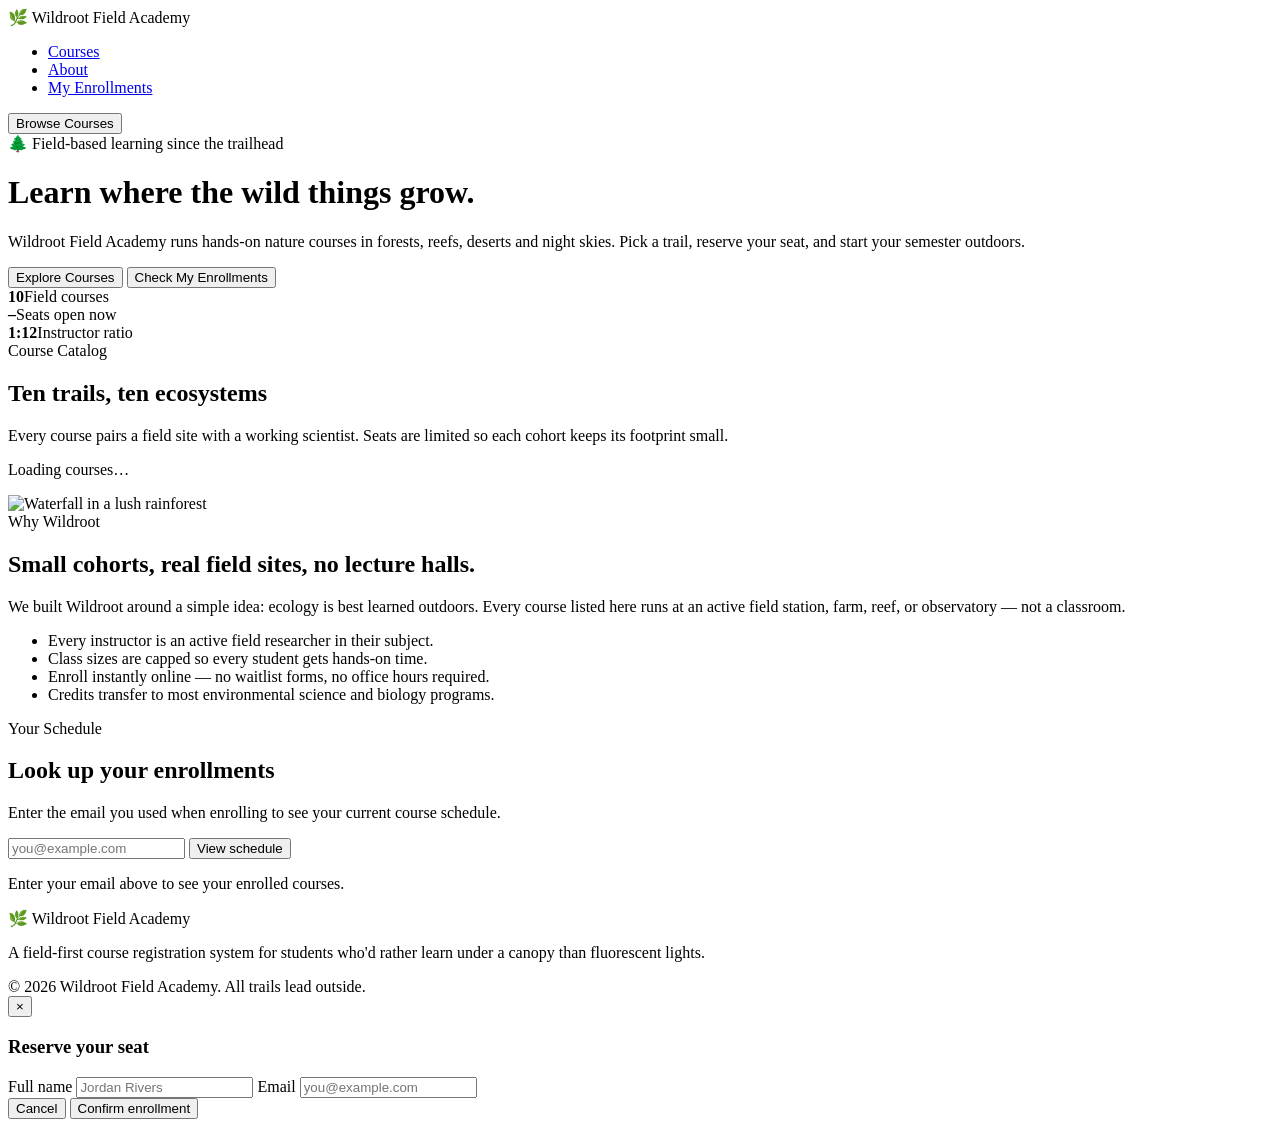
==== src/main/resources/static/index.html @ 509b85a3 "Implement course registration system with Spring Boot REST API controllers, DTOs, and data seeding R" ====
<!DOCTYPE html>
<html lang="en">
<head>
  <meta charset="UTF-8" />
  <meta name="viewport" content="width=device-width, initial-scale=1.0" />
  <title>Wildroot Field Academy — Nature Course Registration</title>
  <link rel="preconnect" href="https://fonts.googleapis.com">
  <link href="https://fonts.googleapis.com/css2?family=Fraunces:opsz,wght@9..144,500;9..144,600;9..144,700&family=Source+Sans+3:wght@400;600;700&display=swap" rel="stylesheet">
  <link rel="stylesheet" href="/css/styles.css" />
  <link rel="icon" href="/favicon.svg" type="image/svg+xml" />
</head>
<body>

  <nav class="site-nav" id="siteNav">
    <div class="brand"><span class="brand-mark">🌿</span> Wildroot Field Academy</div>
    <ul class="nav-links">
      <li><a href="#courses">Courses</a></li>
      <li><a href="#about">About</a></li>
      <li><a href="#my-courses">My Enrollments</a></li>
    </ul>
    <button class="nav-cta" onclick="document.getElementById('courses').scrollIntoView({behavior:'smooth'})">Browse Courses</button>
  </nav>

  <header class="hero">
    <div class="container hero-content">
      <div class="hero-eyebrow">🌲 Field-based learning since the trailhead</div>
      <h1>Learn where the wild things grow.</h1>
      <p>Wildroot Field Academy runs hands-on nature courses in forests, reefs, deserts and night skies. Pick a trail, reserve your seat, and start your semester outdoors.</p>
      <div class="hero-actions">
        <button class="btn-primary" onclick="document.getElementById('courses').scrollIntoView({behavior:'smooth'})">Explore Courses</button>
        <button class="btn-secondary" onclick="document.getElementById('my-courses').scrollIntoView({behavior:'smooth'})">Check My Enrollments</button>
      </div>
      <div class="hero-stats">
        <div><strong id="statCourses">10</strong><span>Field courses</span></div>
        <div><strong id="statSeats">–</strong><span>Seats open now</span></div>
        <div><strong>1:12</strong><span>Instructor ratio</span></div>
      </div>
    </div>
  </header>

  <section class="courses" id="courses">
    <div class="container">
      <div class="section-head">
        <span class="section-eyebrow">Course Catalog</span>
        <h2>Ten trails, ten ecosystems</h2>
        <p>Every course pairs a field site with a working scientist. Seats are limited so each cohort keeps its footprint small.</p>
      </div>
      <div class="course-grid" id="courseGrid">
        <p class="empty-state">Loading courses…</p>
      </div>
    </div>
  </section>

  <section class="trail" id="about">
    <div class="container">
      <div class="trail-media">
        <img src="/images/rainforest.jpg" alt="Waterfall in a lush rainforest" />
      </div>
      <div class="trail-copy">
        <span class="section-eyebrow">Why Wildroot</span>
        <h2>Small cohorts, real field sites, no lecture halls.</h2>
        <p>We built Wildroot around a simple idea: ecology is best learned outdoors. Every course listed here runs at an active field station, farm, reef, or observatory — not a classroom.</p>
        <ul class="trail-list">
          <li>Every instructor is an active field researcher in their subject.</li>
          <li>Class sizes are capped so every student gets hands-on time.</li>
          <li>Enroll instantly online — no waitlist forms, no office hours required.</li>
          <li>Credits transfer to most environmental science and biology programs.</li>
        </ul>
      </div>
    </div>
  </section>

  <section class="my-courses" id="my-courses">
    <div class="container">
      <div class="section-head">
        <span class="section-eyebrow">Your Schedule</span>
        <h2>Look up your enrollments</h2>
        <p>Enter the email you used when enrolling to see your current course schedule.</p>
      </div>
      <div class="lookup-row">
        <input type="email" id="lookupEmail" placeholder="you@example.com" />
        <button onclick="lookupEnrollments()">View schedule</button>
      </div>
      <div class="enrollment-list" id="enrollmentList">
        <p class="empty-state">Enter your email above to see your enrolled courses.</p>
      </div>
    </div>
  </section>

  <footer class="site-footer">
    <div class="container">
      <div class="footer-top">
        <div>
          <div class="brand"><span class="brand-mark">🌿</span> Wildroot Field Academy</div>
          <p>A field-first course registration system for students who'd rather learn under a canopy than fluorescent lights.</p>
        </div>
      </div>
      <div class="footer-bottom">© 2026 Wildroot Field Academy. All trails lead outside.</div>
    </div>
  </footer>

  <div class="toast" id="toast"></div>

  <div class="modal-overlay" id="modalOverlay">
    <div class="modal">
      <button class="modal-close" onclick="closeModal()">&times;</button>
      <h3>Reserve your seat</h3>
      <span class="modal-course" id="modalCourseTitle"></span>
      <form id="enrollForm">
        <label for="studentName">Full name</label>
        <input type="text" id="studentName" required placeholder="Jordan Rivers" />
        <label for="studentEmail">Email</label>
        <input type="email" id="studentEmail" required placeholder="you@example.com" />
        <div class="modal-actions">
          <button type="button" class="modal-cancel" onclick="closeModal()">Cancel</button>
          <button type="submit" class="modal-submit">Confirm enrollment</button>
        </div>
      </form>
    </div>
  </div>

  <script src="/js/app.js"></script>
</body>
</html>
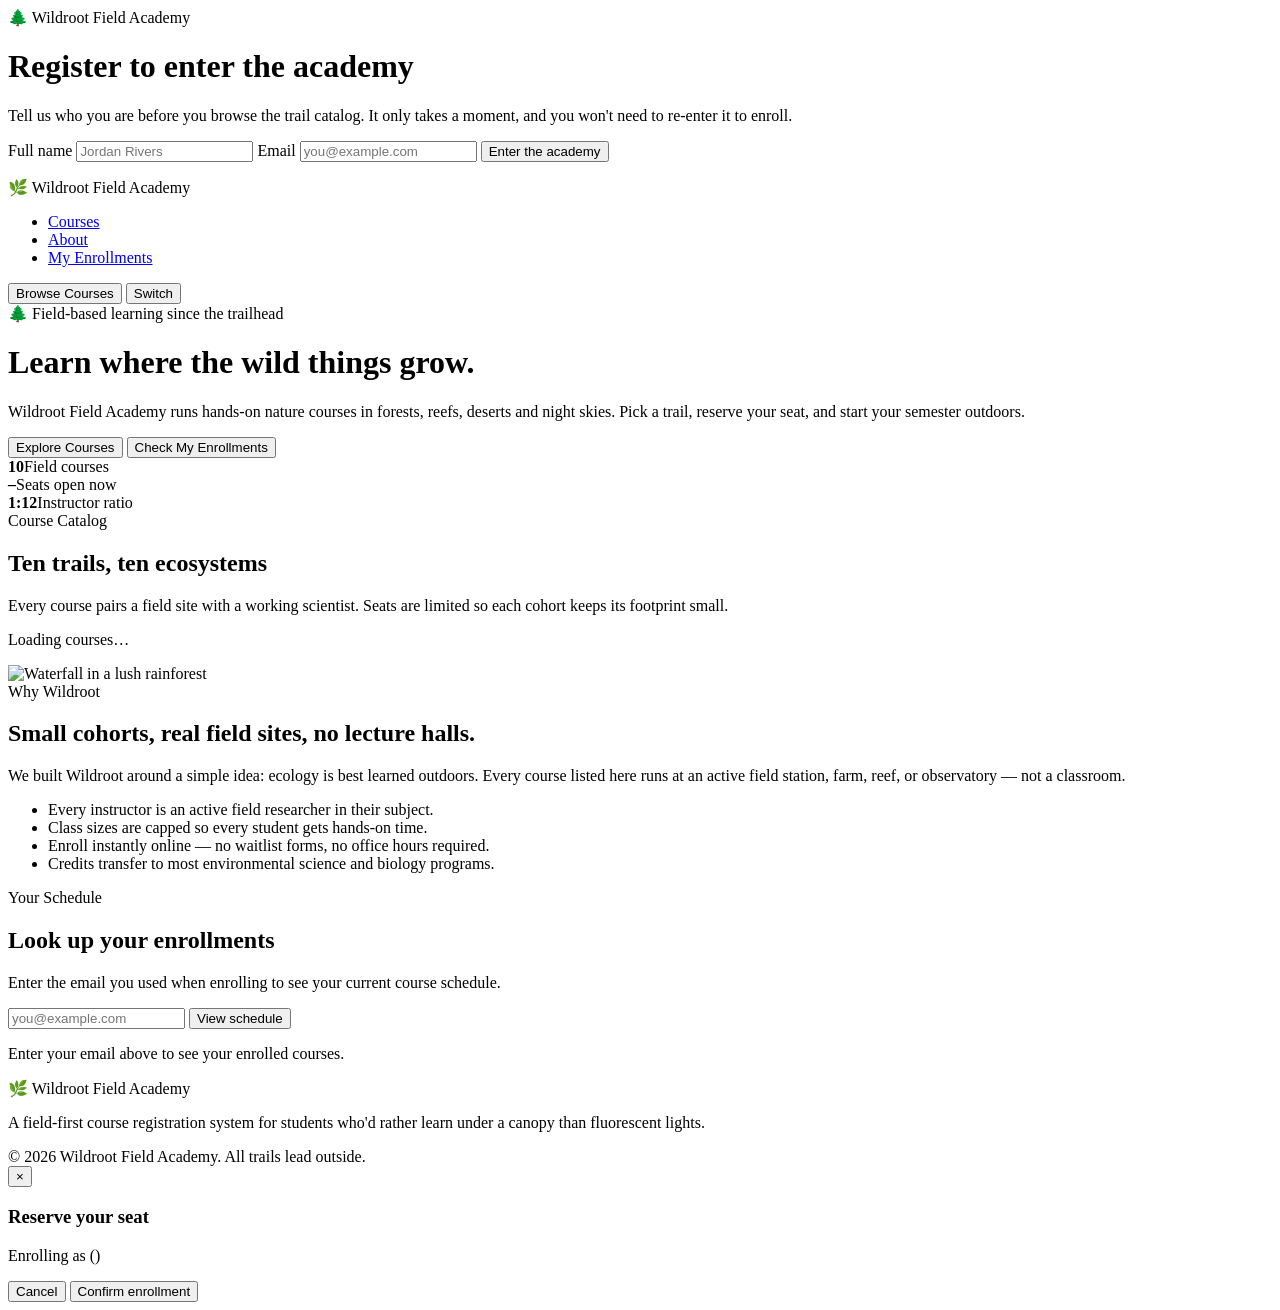
==== commit e8b00112: "Implement student registration system with controller, DTOs, and UI components Replit-Commit-Author:" ====
--- a/src/main/resources/static/index.html
+++ b/src/main/resources/static/index.html
@@ -9,7 +9,23 @@
   <link rel="stylesheet" href="/css/styles.css" />
   <link rel="icon" href="/favicon.svg" type="image/svg+xml" />
 </head>
-<body>
+<body class="gated">
+
+  <div class="gate-overlay" id="gateOverlay">
+    <div class="gate-card">
+      <div class="gate-eyebrow">🌲 Wildroot Field Academy</div>
+      <h1>Register to enter the academy</h1>
+      <p>Tell us who you are before you browse the trail catalog. It only takes a moment, and you won't need to re-enter it to enroll.</p>
+      <form id="gateForm">
+        <label for="gateName">Full name</label>
+        <input type="text" id="gateName" required placeholder="Jordan Rivers" autocomplete="name" />
+        <label for="gateEmail">Email</label>
+        <input type="email" id="gateEmail" required placeholder="you@example.com" autocomplete="email" />
+        <button type="submit" class="btn-primary gate-submit">Enter the academy</button>
+      </form>
+      <p class="gate-error" id="gateError"></p>
+    </div>
+  </div>
 
   <nav class="site-nav" id="siteNav">
     <div class="brand"><span class="brand-mark">🌿</span> Wildroot Field Academy</div>
@@ -18,7 +34,11 @@
       <li><a href="#about">About</a></li>
       <li><a href="#my-courses">My Enrollments</a></li>
     </ul>
-    <button class="nav-cta" onclick="document.getElementById('courses').scrollIntoView({behavior:'smooth'})">Browse Courses</button>
+    <div class="nav-account">
+      <span id="navStudentName"></span>
+      <button class="nav-cta" onclick="document.getElementById('courses').scrollIntoView({behavior:'smooth'})">Browse Courses</button>
+      <button class="nav-switch" id="navSwitch" onclick="switchAccount()">Switch</button>
+    </div>
   </nav>
 
   <header class="hero">
@@ -78,7 +98,7 @@
         <p>Enter the email you used when enrolling to see your current course schedule.</p>
       </div>
       <div class="lookup-row">
-        <input type="email" id="lookupEmail" placeholder="you@example.com" />
+        <input type="email" id="lookupEmail" placeholder="you@example.com" readonly />
         <button onclick="lookupEnrollments()">View schedule</button>
       </div>
       <div class="enrollment-list" id="enrollmentList">
@@ -106,11 +126,8 @@
       <button class="modal-close" onclick="closeModal()">&times;</button>
       <h3>Reserve your seat</h3>
       <span class="modal-course" id="modalCourseTitle"></span>
+      <p class="modal-student">Enrolling as <strong id="modalStudentName"></strong> (<span id="modalStudentEmail"></span>)</p>
       <form id="enrollForm">
-        <label for="studentName">Full name</label>
-        <input type="text" id="studentName" required placeholder="Jordan Rivers" />
-        <label for="studentEmail">Email</label>
-        <input type="email" id="studentEmail" required placeholder="you@example.com" />
         <div class="modal-actions">
           <button type="button" class="modal-cancel" onclick="closeModal()">Cancel</button>
           <button type="submit" class="modal-submit">Confirm enrollment</button>
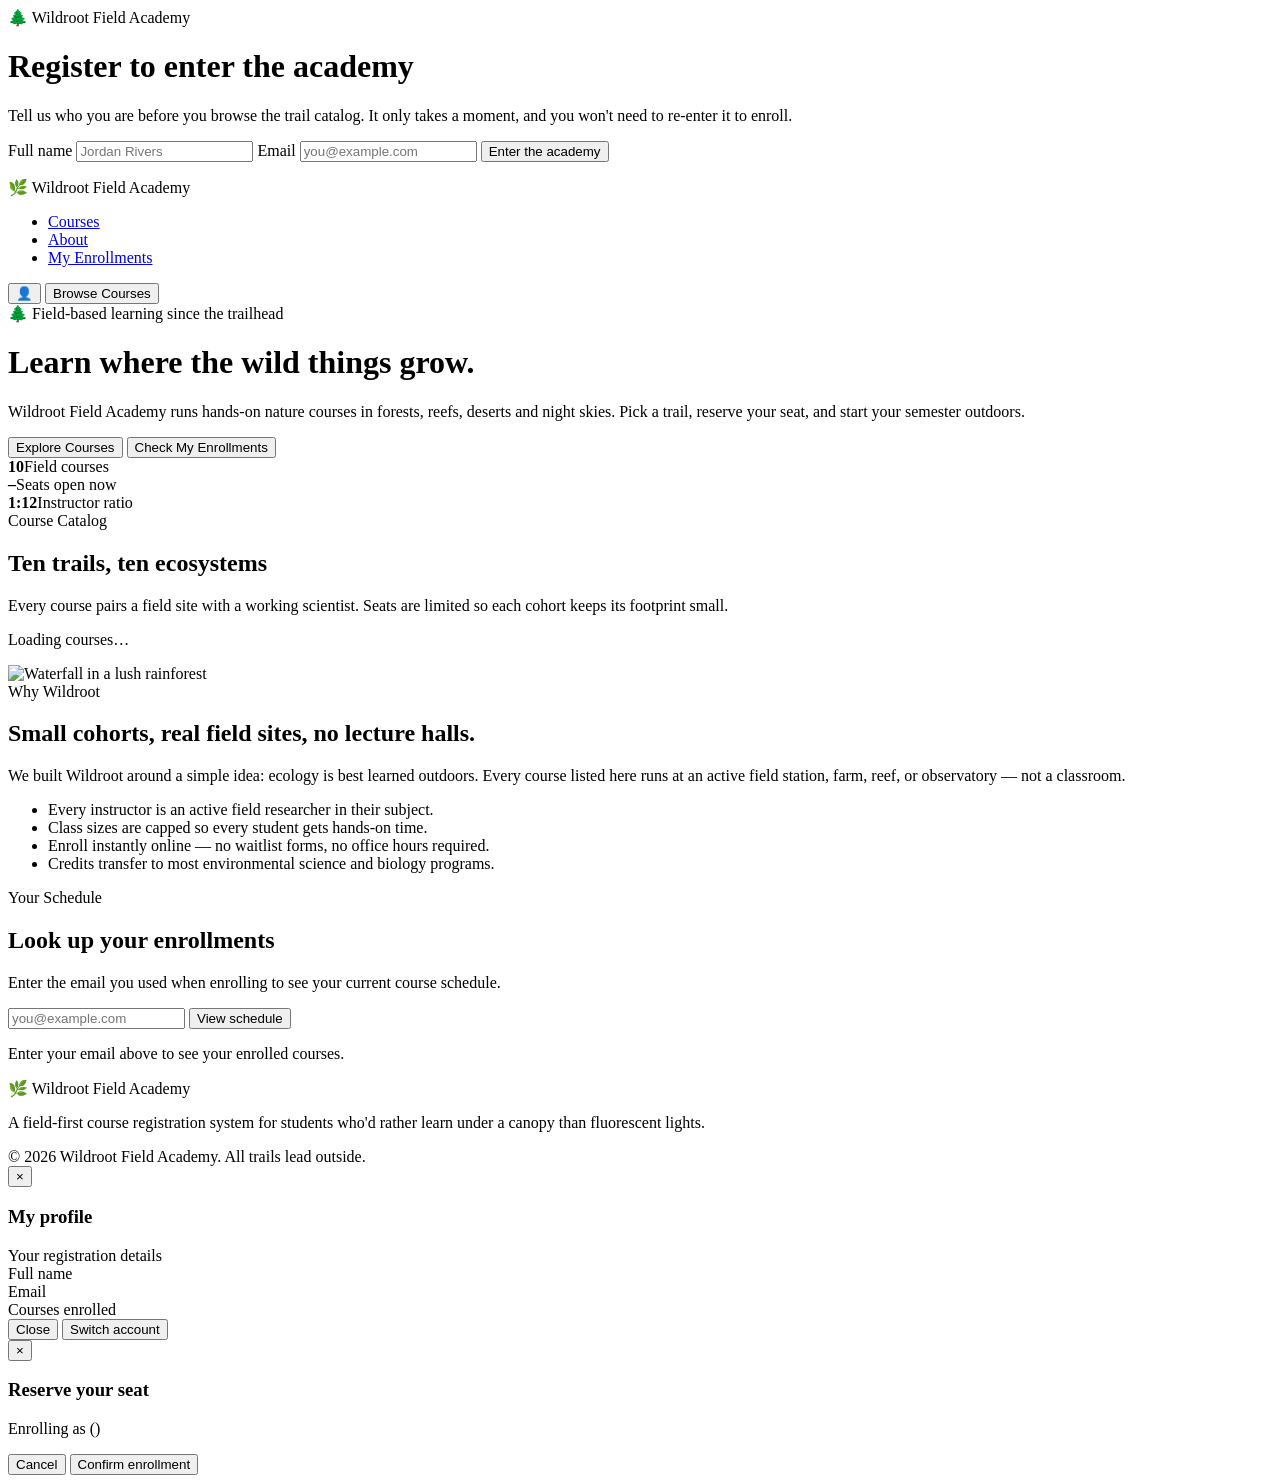
==== commit d0282e6c: "Update UI styling, markup, and JavaScript functionality for enhanced user interface Replit-Commit-Au" ====
--- a/src/main/resources/static/index.html
+++ b/src/main/resources/static/index.html
@@ -35,9 +35,11 @@
       <li><a href="#my-courses">My Enrollments</a></li>
     </ul>
     <div class="nav-account">
-      <span id="navStudentName"></span>
+      <button class="nav-profile" id="navProfile" onclick="openProfileModal()">
+        <span class="nav-profile-avatar">👤</span>
+        <span id="navStudentName"></span>
+      </button>
       <button class="nav-cta" onclick="document.getElementById('courses').scrollIntoView({behavior:'smooth'})">Browse Courses</button>
-      <button class="nav-switch" id="navSwitch" onclick="switchAccount()">Switch</button>
     </div>
   </nav>
 
@@ -121,6 +123,23 @@
 
   <div class="toast" id="toast"></div>
 
+  <div class="modal-overlay" id="profileModalOverlay">
+    <div class="modal">
+      <button class="modal-close" onclick="closeProfileModal()">&times;</button>
+      <h3>My profile</h3>
+      <span class="modal-course">Your registration details</span>
+      <div class="profile-details">
+        <div class="profile-row"><span>Full name</span><strong id="profileName"></strong></div>
+        <div class="profile-row"><span>Email</span><strong id="profileEmail"></strong></div>
+        <div class="profile-row"><span>Courses enrolled</span><strong id="profileEnrollCount"></strong></div>
+      </div>
+      <div class="modal-actions">
+        <button type="button" class="modal-cancel" onclick="closeProfileModal()">Close</button>
+        <button type="button" class="modal-submit" onclick="switchAccount()">Switch account</button>
+      </div>
+    </div>
+  </div>
+
   <div class="modal-overlay" id="modalOverlay">
     <div class="modal">
       <button class="modal-close" onclick="closeModal()">&times;</button>
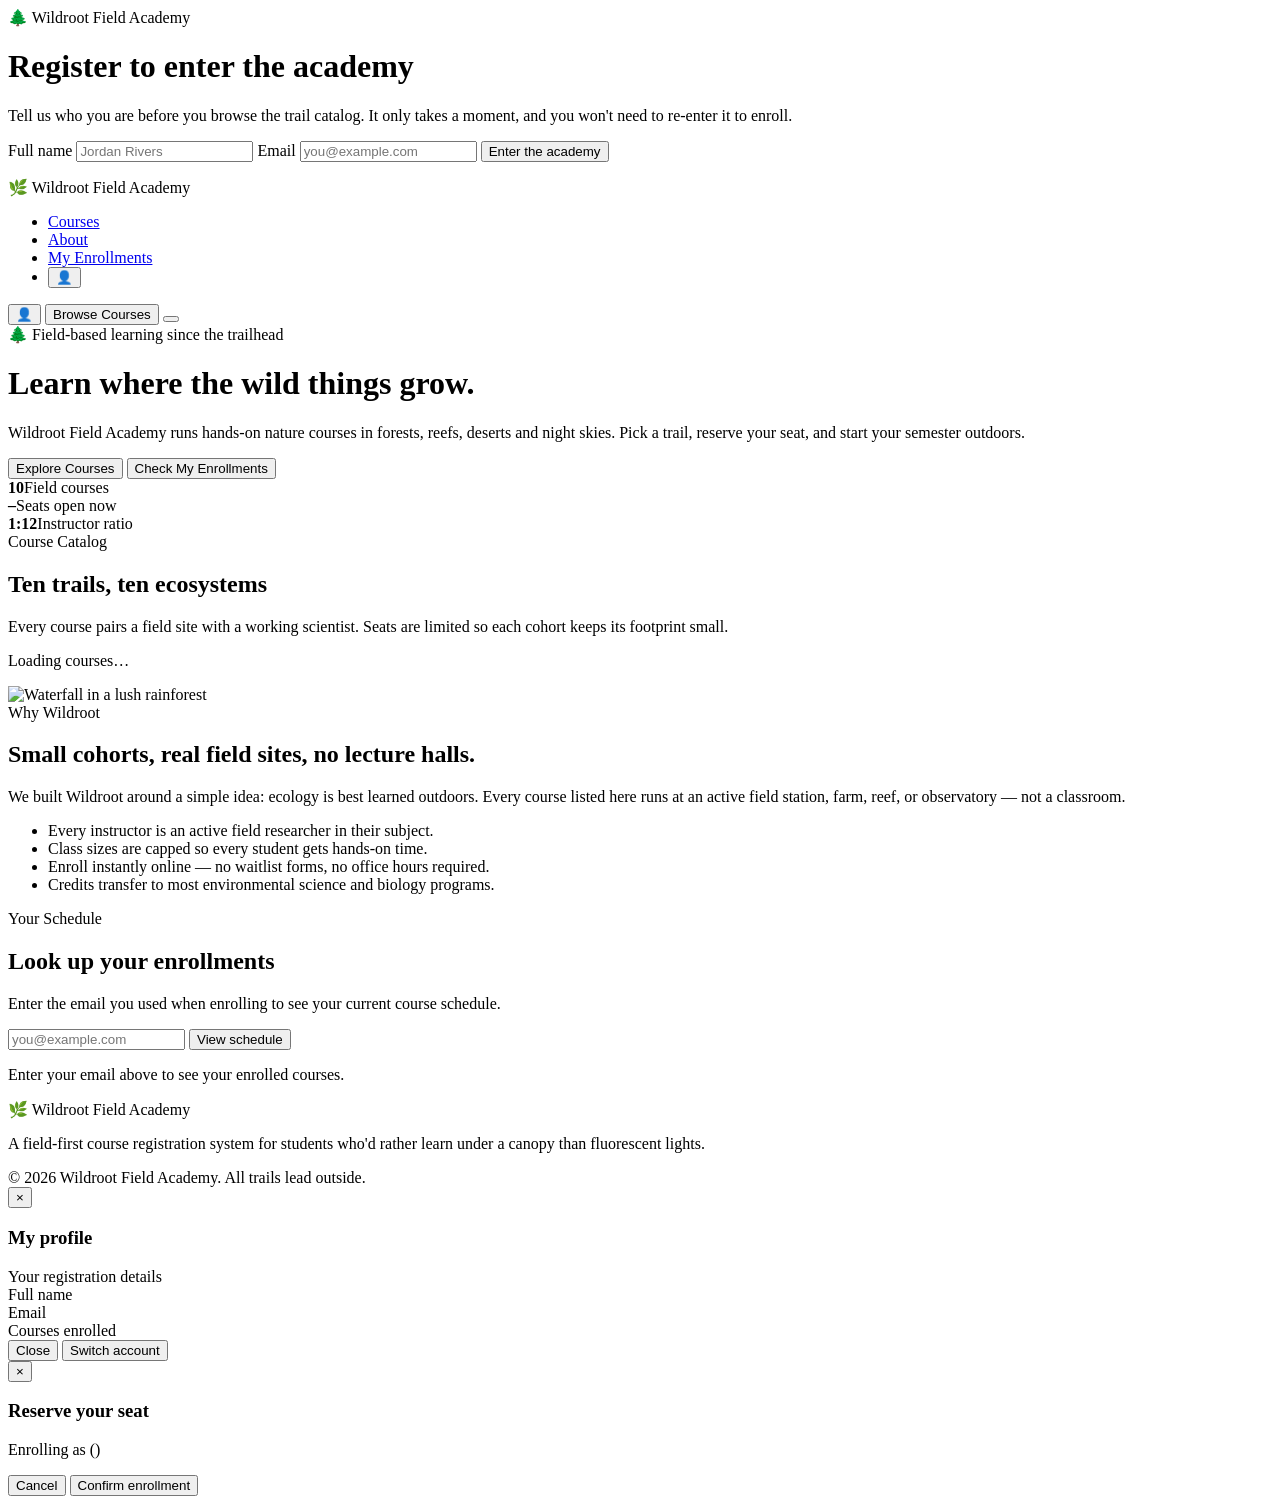
==== commit 8942cbed: "Update styling and enhance UI components with expanded CSS and JavaScript functionality Replit-Commi" ====
--- a/src/main/resources/static/index.html
+++ b/src/main/resources/static/index.html
@@ -29,10 +29,11 @@
 
   <nav class="site-nav" id="siteNav">
     <div class="brand"><span class="brand-mark">🌿</span> Wildroot Field Academy</div>
-    <ul class="nav-links">
-      <li><a href="#courses">Courses</a></li>
-      <li><a href="#about">About</a></li>
-      <li><a href="#my-courses">My Enrollments</a></li>
+    <ul class="nav-links" id="navLinks">
+      <li><a href="#courses" onclick="closeMobileMenu()">Courses</a></li>
+      <li><a href="#about" onclick="closeMobileMenu()">About</a></li>
+      <li><a href="#my-courses" onclick="closeMobileMenu()">My Enrollments</a></li>
+      <li class="nav-links-mobile-only"><button class="nav-profile" onclick="openProfileModal(); closeMobileMenu()"><span class="nav-profile-avatar">👤</span><span id="navStudentNameMobile"></span></button></li>
     </ul>
     <div class="nav-account">
       <button class="nav-profile" id="navProfile" onclick="openProfileModal()">
@@ -40,6 +41,9 @@
         <span id="navStudentName"></span>
       </button>
       <button class="nav-cta" onclick="document.getElementById('courses').scrollIntoView({behavior:'smooth'})">Browse Courses</button>
+      <button class="nav-toggle" id="navToggle" aria-label="Open menu" onclick="toggleMobileMenu()">
+        <span></span><span></span><span></span>
+      </button>
     </div>
   </nav>
 
